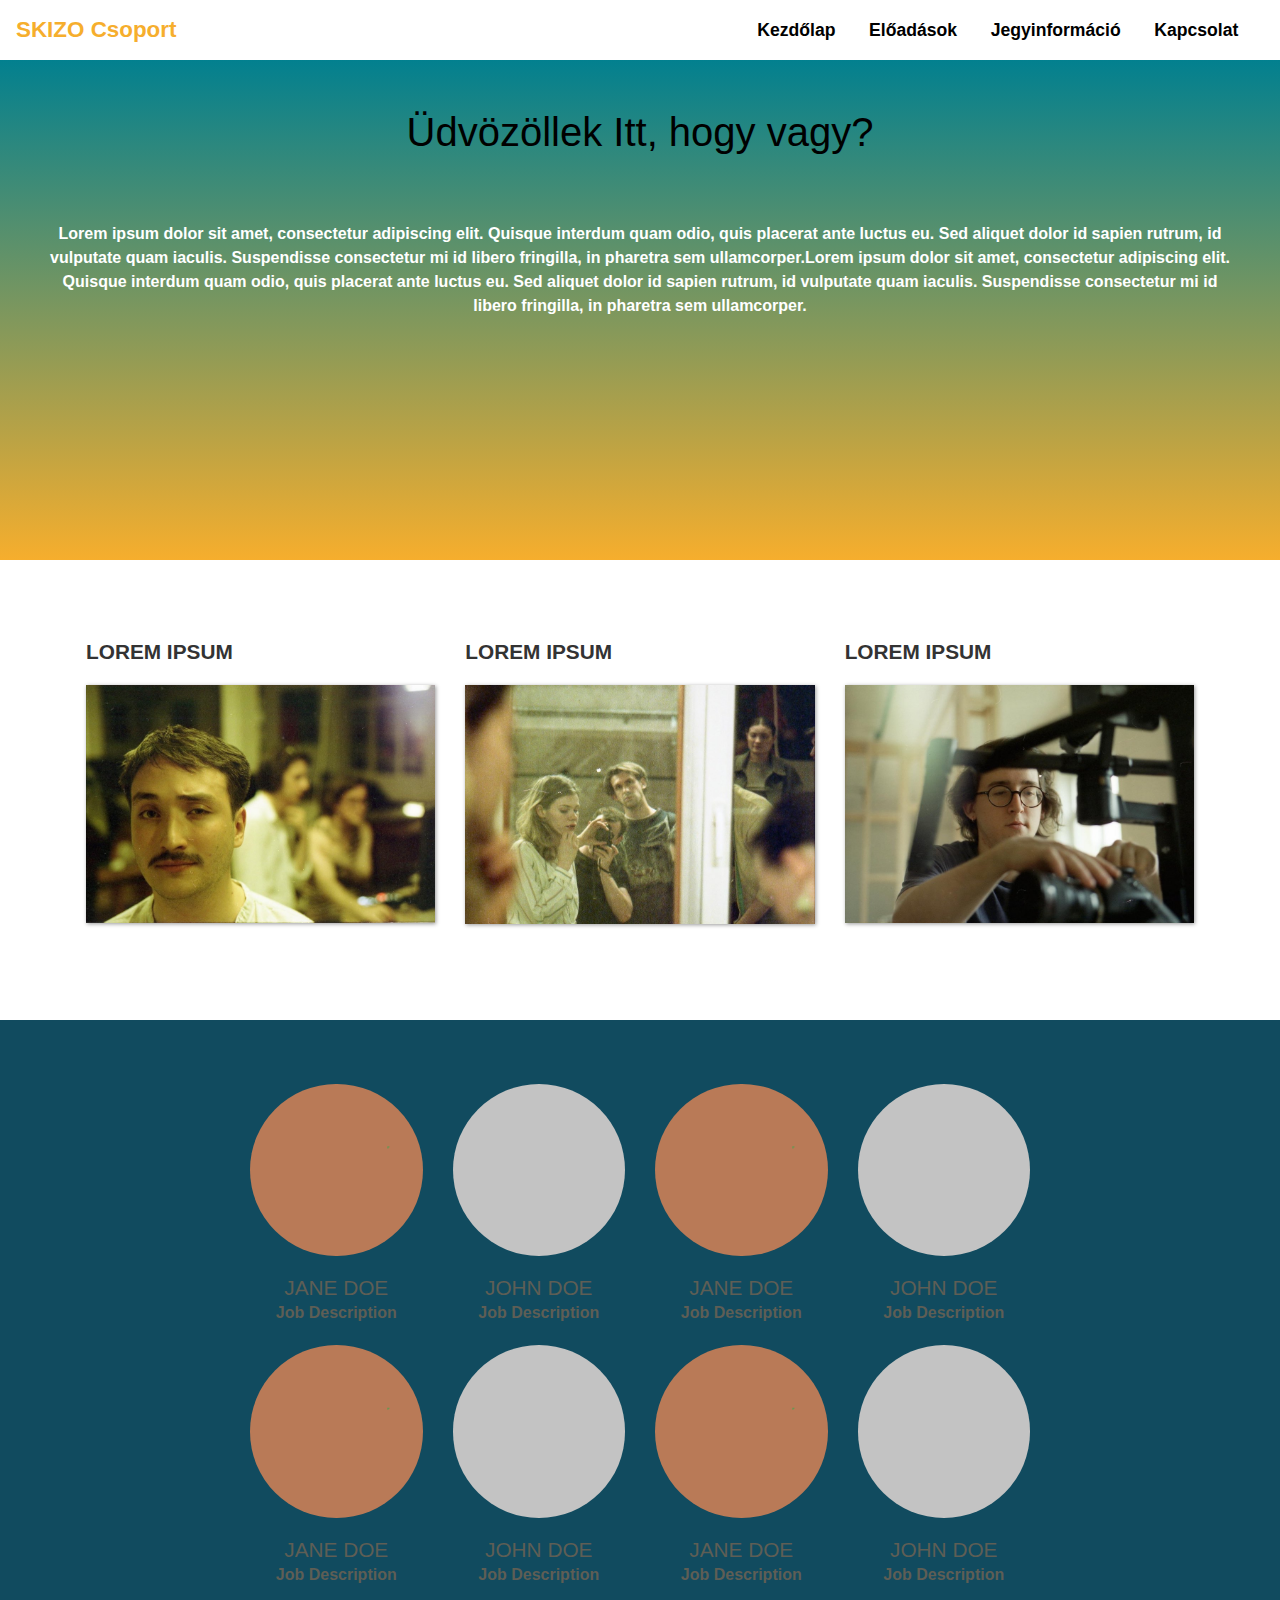
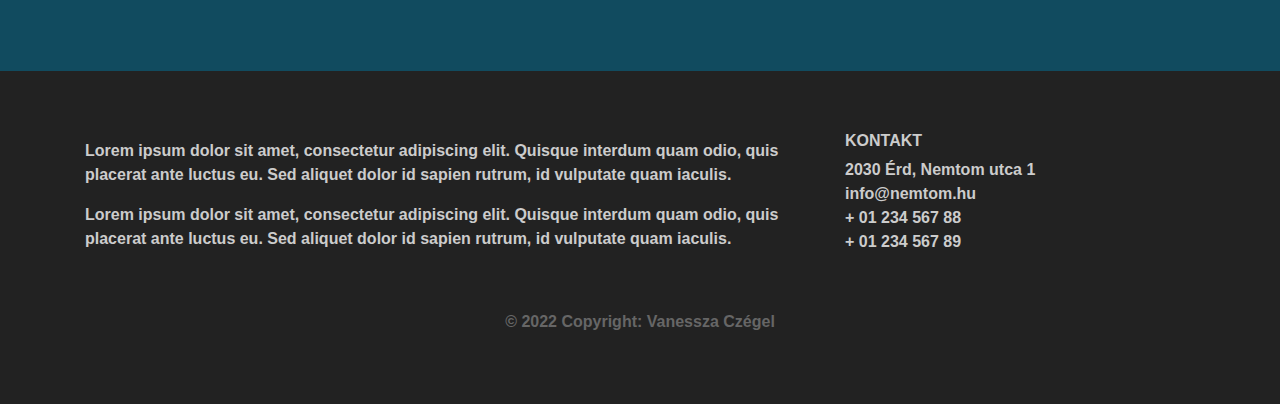
==== index.html @ 9aade59b "first" ====
<!DOCTYPE html>
<html lang="en">

<head>
    <meta charset="UTF-8">
    <meta http-equiv="X-UA-Compatible" content="IE=edge">
    <meta name="viewport" content="width=device-width, initial-scale=1.0">
    <link rel="stylesheet" href="https://cdn.jsdelivr.net/npm/bootstrap@4.5.3/dist/css/bootstrap.min.css"
        integrity="sha384-TX8t27EcRE3e/ihU7zmQxVncDAy5uIKz4rEkgIXeMed4M0jlfIDPvg6uqKI2xXr2" crossorigin="anonymous">
    <link rel="stylesheet" href="bootstrap/css/bootstrap.min.css">
    <link rel="stylesheet" href="style.css">
    <title>Budapest-Skizo-Csoport</title>
</head>

<body>
    <header>
        <!-- Navbar -->
        <nav class="navbar navbar-expand-md">
            <a class="navbar-brand" href="index.html">SKIZO Csoport</a>
            <button class="navbar-toggler" type="button" data-toggle="collapse" data-target="#main-navigation">
                <span class="line"></span>
                <span class="line"></span>
                <span class="line"></span>
            </button>
            <div class="collapse navbar-collapse " id="main-navigation">
                <ul class="navbar-nav">
                    <li class="nav-item">
                        <a class="nav-link" href="index.html">Kezdőlap</a>
                    </li>
                    <!-- <li class="nav-item">
                        <a class="nav-link" href="rolunk.html">Rólunk</a>
                    </li> -->
                    <li class="nav-item">
                        <a class="nav-link" href="eloadasok.html">Előadások</a>
                    </li>
                    <li class="nav-item">
                        <a class="nav-link" href="jegyinfo.html">Jegyinformáció</a>
                    </li>
                    <li class="nav-item">
                        <a class="nav-link" href="kapcsolat.html">Kapcsolat</a>
                    </li>
                </ul>
            </div>
            </div>
        </nav>
        <!-- Navbar -->

        <!-- Background image -->
        <div class="p-5 text-center bg-image"
            style=" background: rgb(2,128,143);
            background: linear-gradient(0deg, rgba(246,174,45,1) 0%, rgba(2,128,143,1) 100%); height: 500px;">
            <div class="mask">
                <div class="d-flex justify-content-center align-items-center h-100">
                    <div class="text-white">
                        <h1 class="mb-3" style="padding-bottom: 50px;">Üdvözöllek Itt, hogy vagy?</h1>
                        <p class="mb-3 p-color">Lorem ipsum dolor sit amet, consectetur adipiscing elit. Quisque interdum quam
                            odio, quis placerat ante luctus eu. Sed aliquet dolor id sapien rutrum, id vulputate quam
                            iaculis. Suspendisse consectetur mi id libero fringilla, in pharetra sem ullamcorper.Lorem ipsum dolor sit amet, consectetur adipiscing elit. Quisque interdum quam
                            odio, quis placerat ante luctus eu. Sed aliquet dolor id sapien rutrum, id vulputate quam
                            iaculis. Suspendisse consectetur mi id libero fringilla, in pharetra sem ullamcorper.</p>
                    </div>
                </div>
            </div>
        </div>
        <!-- Background image -->
    </header>

    
    <div class="container features">
        <div class="row">
            <div class="col-lg-4 col-md-4 col-sm-6">
                <h3 class="feature-title">Lorem ipsum</h3>
                <img src="images/pic1.png" class="img-fluid">
                <!-- <p>Lorem ipsum dolor sit amet, consectetur adipiscing elit. Quisque interdum quam odio, quis
                    placerat
                    ante luctus eu.</p> -->
            </div>
            <div class="col-lg-4 col-md-4 col-sm-6">
                <h3 class="feature-title">Lorem ipsum</h3>
                <img src="images/pic2.png" class="img-fluid">
                <!-- <p>Lorem ipsum dolor sit amet, consectetur adipiscing elit. Quisque interdum quam odio, quis
                    placerat
                    ante luctus eu.</p> -->
            </div>
            <div class="col-lg-4 col-md-4 col-sm-6">
                <h3 class="feature-title">Lorem ipsum</h3>
                <img src="images/pic3.png" class="img-fluid">
                <!-- <p>Lorem ipsum dolor sit amet, consectetur adipiscing elit. Quisque interdum quam odio, quis
                    placerat
                    ante luctus eu.</p> -->
            </div>
            
        </div>
    </div>

    <div class="background">
        <div class="container team">
            <div class="row">
                <div class="card col-lg-3 col-md-3 col-sm-4 text-center">
                    <img class="card-img-top rounded-circle" src="images/team-image-1.png" alt="Card image">
                    <div class="card-body">
                        <h4 class="card-title">Jane Doe</h4>
                        <p class="card-text">Job Description</p>
                    </div>
                </div>
                <div class="card col-lg-3 col-md-3 col-sm-4 text-center">
                    <img class="card-img-top rounded-circle" src="images/team-image-2.png" alt="Card image">
                    <div class="card-body">
                        <h4 class="card-title">John Doe</h4>
                        <p class="card-text">Job Description</p>
                    </div>
                </div>
                <div class="card col-lg-3 col-md-3 col-sm-4 text-center">
                    <img class="card-img-top rounded-circle" src="images/team-image-1.png" alt="Card image">
                    <div class="card-body">
                        <h4 class="card-title">Jane Doe</h4>
                        <p class="card-text">Job Description</p>
                    </div>
                </div>
                <div class="card col-lg-3 col-md-3 col-sm-4 text-center">
                    <img class="card-img-top rounded-circle" src="images/team-image-2.png" alt="Card image">
                    <div class="card-body">
                        <h4 class="card-title">John Doe</h4>
                        <p class="card-text">Job Description</p>
                    </div>
                </div>
                <div class="card col-lg-3 col-md-3 col-sm-4 text-center">
                    <img class="card-img-top rounded-circle" src="images/team-image-1.png" alt="Card image">
                    <div class="card-body">
                        <h4 class="card-title">Jane Doe</h4>
                        <p class="card-text">Job Description</p>
                    </div>
                </div>
                <div class="card col-lg-3 col-md-3 col-sm-4 text-center">
                    <img class="card-img-top rounded-circle" src="images/team-image-2.png" alt="Card image">
                    <div class="card-body">
                        <h4 class="card-title">John Doe</h4>
                        <p class="card-text">Job Description</p>
                    </div>
                </div>
                <div class="card col-lg-3 col-md-3 col-sm-4 text-center">
                    <img class="card-img-top rounded-circle" src="images/team-image-1.png" alt="Card image">
                    <div class="card-body">
                        <h4 class="card-title">Jane Doe</h4>
                        <p class="card-text">Job Description</p>
                    </div>
                </div>
                <div class="card col-lg-3 col-md-3 col-sm-4 text-center">
                    <img class="card-img-top rounded-circle" src="images/team-image-2.png" alt="Card image">
                    <div class="card-body">
                        <h4 class="card-title">John Doe</h4>
                        <p class="card-text">Job Description</p>
                    </div>
                </div>
            </div>
        </div>
    </div>

    <footer class="page-footer">
        <div class="container">
            <div class="row">
                <div class="col-lg-8 col-md-8 col-sm-12">
                    <h6 class="text-uppercase font-weight-bold"></h6>
                    <p>Lorem ipsum dolor sit amet, consectetur adipiscing elit. Quisque interdum quam odio, quis
                        placerat ante luctus eu. Sed aliquet dolor id sapien rutrum, id vulputate quam iaculis.
                    </p>
                    <p>Lorem ipsum dolor sit amet, consectetur adipiscing elit. Quisque interdum quam odio, quis
                        placerat ante luctus eu. Sed aliquet dolor id sapien rutrum, id vulputate quam iaculis.
                    </p>
                </div>
                <div class="col-lg-4 col-md-4 col-sm-12">
                    <h6 class="text-uppercase font-weight-bold">Kontakt</h6>
                    <p>2030 Érd, Nemtom utca 1
                        <br />info@nemtom.hu
                        <br />+ 01 234 567 88
                        <br />+ 01 234 567 89
                    </p>
                </div>
            </div>
            <div class="footer-copyright text-center">© 2022 Copyright: Vanessza Czégel</div>
    </footer>



    <div id="demo-modal" class="modal fade">
        <div class="modal-dialog modal-lg modal-dialog-centered">
            <div class="modal-content">
                <div class="modal-header">
                    <img class="rounded-circle mx-auto" src="images/email-icon.png" alt="modal image">
                    <button type="button" class="close" data-dismiss="modal" aria-label="close">
                        <span>x</span>
                    </button>
                </div>
                <div class="modal-body text-center">
                    <h4>Subscribe to our newsletter</h4>
                    <p>Lorem ipsum dolor sit amet, consectetur adipiscing elit. Quisque interdum quam odio, quis
                        placerat ante luctus eu.</p>
                    <div class="input-group">
                        <input type="email" class="form-control" placeholder="Enter your email address" name="email">
                        <div class="input-group-append">
                            <input type="submit" class="btn" value="Subscribe">
                        </div>
                    </div>
                </div>
            </div>
        </div>
    </div>

    <script src="jquery-3.5.1.min.js"></script>
    <script src="bootstrap/js/bootstrap.min.js"></script>
    <script src="main.js"></script>
</body>

</html>
---- style.css ----
/*--- page ---*/

body {
	padding: 0;
	margin: 0;
	background: #fff;
    font-weight: 700;
}

/*--- navigation bar ---*/

.navbar {

}
.p-color{
	
}

.navbar-toggler{
    width: 47px;
    height: 34px;
    background-color: #fff;
    border: none;
}
.navbar-toggler .line{
    border: 1px solid #028090;
    width: 100%;
    float: left;
    height: 2px;
    background-color: #fff;
    margin-top: 3px;
    margin-bottom: 5px;
}
.navbar-toggler::after{
    border: none;
}
.navbar-toggler:hover{
    border: none;
}

.nav-link {
    color: #000;
    font-size: 110%;
    font-weight: 700;
    cursor: pointer;
}

.navbar-brand {
    color: #F6AE2D;
    font-size: 140%;
    font-weight: 700;
    cursor: pointer;
}
.navbar-brand:hover {
    color: #028090;
    font-size: 140%;
    font-weight: 700;
    cursor: pointer;
}


.nav-link {
	margin-right: 1em !important;
}

.nav-link:hover {
    color: #F6AE2D;
}

.navbar-collapse {
	justify-content: flex-end;
}


.overlay {
    position: absolute;
    min-height: 100%;
    min-width: 100%;
    left: 0;
    top: 0;
    background: rgba(0, 0, 0, 0.4);
}

.description {
	left: 50%;
	position: absolute;
	top: 45%;
	transform: translate(-50%, -55%);
	text-align: center;
}
.text-white h1 {
	color: black;
}
.description p {
	color: #fff;
	font-size: 1.3rem;
	line-height: 1.5;
}

.description button {
    
    background:#000;
    border-radius: 0;
    color:#fff;
}
.description button:hover {
	border:1px solid #028090;
    background:#114B5F;
    color:#000;
}

/*--- feature section ---*/

.features {
	margin: 4em auto;
	padding: 1em;
	position: relative;
}

.feature-title {
	color: #333;
	font-size: 1.3rem;
	font-weight: 700;
	margin-bottom: 20px;
	text-transform: uppercase;
}

.features img {
	-webkit-box-shadow: 1px 1px 4px rgba(0, 0, 0, 0.4);
	-moz-box-shadow: 1px 1px 4px rgba(0, 0, 0, 0.4);
	box-shadow: 1px 1px 4px rgba(0, 0, 0, 0.4);
	margin-bottom: 16px;
}

.features .form-control,
.features input {
	border-radius: 0;
}

.features .btn {
	background-color: #028090;
	border: 1px solid #028090;
	color: #fff;
	margin-top: 20px;
}

.features .btn:hover {
	background-color: #333;
	border: 1px solid #333;
}

/*--- team section ---*/

.background {
	background: #114B5F;
	padding: 4em 0;
}

.team {
	color: #5e5e55;
	padding: 0 180px;
}

.team .card-columns {
	-webkit-column-count: 4;
	-moz-column-count: 4;
	column-count: 4;
}

.team .card {
	background:none;
	border: none;
}

.team .card-title {
	font-size: 1.3rem;
	margin-bottom: 0;
	text-transform: uppercase;
}

/*--- footer ---*/

.page-footer {
	background-color: #222;
	color: #ccc;
	padding: 60px 0 30px;
}

.footer-copyright {
	color: #666;
	padding: 40px 0;
}

/*--- modal ---*/

#demo-modal .modal-content {
	border-radius: 0;
	padding: 2rem;
}

#demo-modal .modal-header {
	border-bottom: none;
}

#demo-modal h4 {
    color: #000;
    font-size: 30px;
    margin: 0 0 25px;
    font-weight: bold;
    text-transform: capitalize;
}

#demo-modal .close {
	background: #c0c3c8;
    border-radius: 50%;
	color: #fff;
    font-size: 19px;
	font-weight: normal;
    height: 30px;
    opacity: 0.5;
    padding: 0;
    position: absolute;
    right: 26px;
    text-align: center;
    top: 26px;
    width: 30px;
}

#demo-modal .close span {
	position: relative;
	top: -3px;
}

#demo-modal .modal-body p {
	color: #999;
}

#demo-modal .form-control,
#demo-modal .btn {
	min-height: 46px;
}

#demo-modal .btn {
	background-color: #1da098;
	border: none;
	color: #fff;
	min-width: 150px;
	transition: all 0.4s;
}

#demo-modal .btn:hover,
#demo-modal .btn:focus {
	background-color: #12968d;
}

/*--- media queries ---*/

@media (max-width: 991.98px) {

	.team {
		padding: 0 15px;
	}
	
}

@media (max-width: 575.98px) {

	.description {
		left: 0;
		padding: 0 15px;
		position: absolute;
		top: 10%;
		transform: none;
		text-align: center;
	}
	
	.description h1 {
		font-size: 2em;
	}
	
	.description p {
		font-size: 1.2rem;
	}
	
	.features {
		margin: 0;
	}
	
	.team {
		max-width: 60%;
	}
	
	#demo-modal .btn {
		min-width: auto;
	}

}
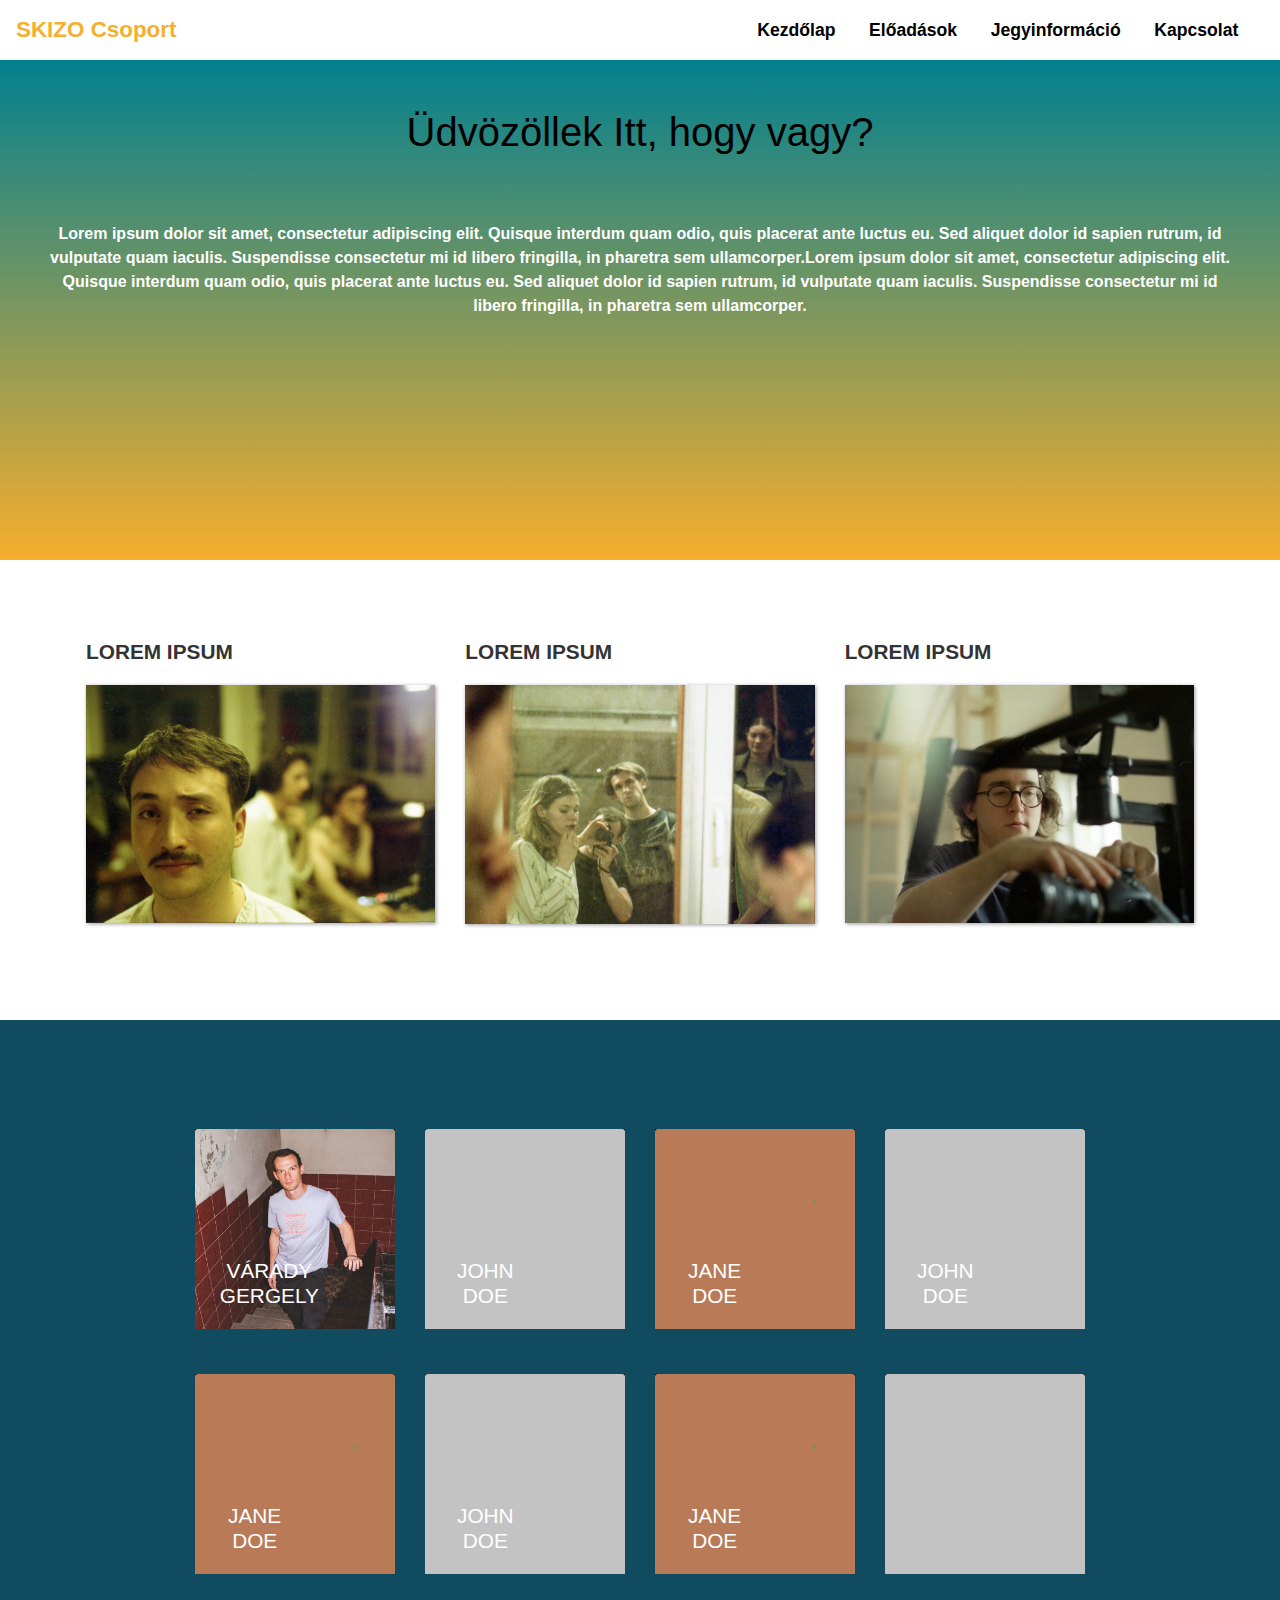
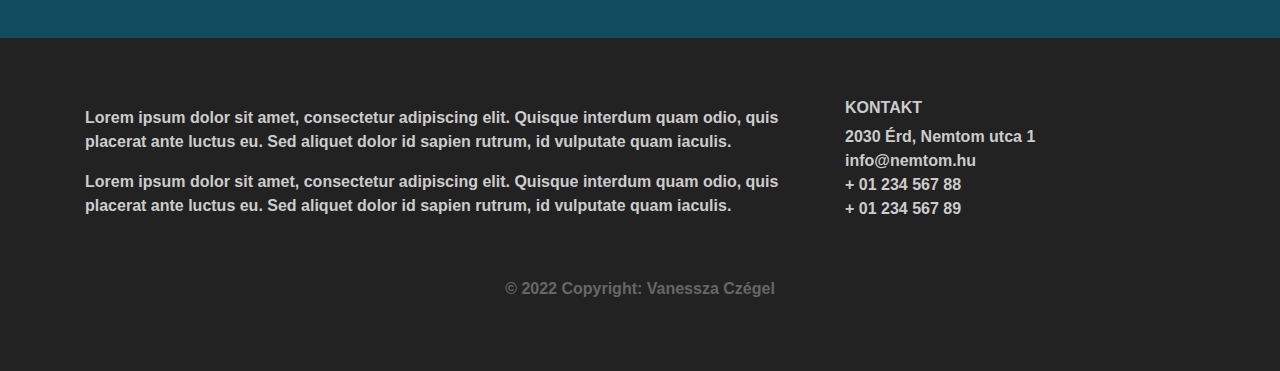
==== commit fe5d67f2: "job boxes, new pic" ====
--- a/index.html
+++ b/index.html
@@ -46,16 +46,17 @@
         <!-- Navbar -->
 
         <!-- Background image -->
-        <div class="p-5 text-center bg-image"
-            style=" background: rgb(2,128,143);
+        <div class="p-5 text-center bg-image" style=" background: rgb(2,128,143);
             background: linear-gradient(0deg, rgba(246,174,45,1) 0%, rgba(2,128,143,1) 100%); height: 500px;">
             <div class="mask">
                 <div class="d-flex justify-content-center align-items-center h-100">
                     <div class="text-white">
                         <h1 class="mb-3" style="padding-bottom: 50px;">Üdvözöllek Itt, hogy vagy?</h1>
-                        <p class="mb-3 p-color">Lorem ipsum dolor sit amet, consectetur adipiscing elit. Quisque interdum quam
+                        <p class="mb-3 p-color">Lorem ipsum dolor sit amet, consectetur adipiscing elit. Quisque
+                            interdum quam
                             odio, quis placerat ante luctus eu. Sed aliquet dolor id sapien rutrum, id vulputate quam
-                            iaculis. Suspendisse consectetur mi id libero fringilla, in pharetra sem ullamcorper.Lorem ipsum dolor sit amet, consectetur adipiscing elit. Quisque interdum quam
+                            iaculis. Suspendisse consectetur mi id libero fringilla, in pharetra sem ullamcorper.Lorem
+                            ipsum dolor sit amet, consectetur adipiscing elit. Quisque interdum quam
                             odio, quis placerat ante luctus eu. Sed aliquet dolor id sapien rutrum, id vulputate quam
                             iaculis. Suspendisse consectetur mi id libero fringilla, in pharetra sem ullamcorper.</p>
                     </div>
@@ -65,7 +66,7 @@
         <!-- Background image -->
     </header>
 
-    
+
     <div class="container features">
         <div class="row">
             <div class="col-lg-4 col-md-4 col-sm-6">
@@ -89,67 +90,135 @@
                     placerat
                     ante luctus eu.</p> -->
             </div>
-            
+
         </div>
     </div>
+    <!-- 
+
+          
+          <div class="content">
+            <div>
+              <h2>Image Title</h2>
+              <p>Lorem ipsum dolor sit amet consectetur adipisicing elit. Commodi accusamus molestias quidem iusto.
+              </p>
+
+        </div> -->
+
+
 
     <div class="background">
-        <div class="container team">
-            <div class="row">
-                <div class="card col-lg-3 col-md-3 col-sm-4 text-center">
-                    <img class="card-img-top rounded-circle" src="images/team-image-1.png" alt="Card image">
-                    <div class="card-body">
-                        <h4 class="card-title">Jane Doe</h4>
-                        <p class="card-text">Job Description</p>
-                    </div>
-                </div>
-                <div class="card col-lg-3 col-md-3 col-sm-4 text-center">
-                    <img class="card-img-top rounded-circle" src="images/team-image-2.png" alt="Card image">
-                    <div class="card-body">
-                        <h4 class="card-title">John Doe</h4>
-                        <p class="card-text">Job Description</p>
-                    </div>
-                </div>
-                <div class="card col-lg-3 col-md-3 col-sm-4 text-center">
-                    <img class="card-img-top rounded-circle" src="images/team-image-1.png" alt="Card image">
-                    <div class="card-body">
-                        <h4 class="card-title">Jane Doe</h4>
-                        <p class="card-text">Job Description</p>
-                    </div>
-                </div>
-                <div class="card col-lg-3 col-md-3 col-sm-4 text-center">
-                    <img class="card-img-top rounded-circle" src="images/team-image-2.png" alt="Card image">
-                    <div class="card-body">
-                        <h4 class="card-title">John Doe</h4>
-                        <p class="card-text">Job Description</p>
-                    </div>
-                </div>
-                <div class="card col-lg-3 col-md-3 col-sm-4 text-center">
-                    <img class="card-img-top rounded-circle" src="images/team-image-1.png" alt="Card image">
-                    <div class="card-body">
-                        <h4 class="card-title">Jane Doe</h4>
-                        <p class="card-text">Job Description</p>
-                    </div>
-                </div>
-                <div class="card col-lg-3 col-md-3 col-sm-4 text-center">
-                    <img class="card-img-top rounded-circle" src="images/team-image-2.png" alt="Card image">
-                    <div class="card-body">
-                        <h4 class="card-title">John Doe</h4>
-                        <p class="card-text">Job Description</p>
-                    </div>
-                </div>
-                <div class="card col-lg-3 col-md-3 col-sm-4 text-center">
-                    <img class="card-img-top rounded-circle" src="images/team-image-1.png" alt="Card image">
-                    <div class="card-body">
-                        <h4 class="card-title">Jane Doe</h4>
-                        <p class="card-text">Job Description</p>
-                    </div>
-                </div>
-                <div class="card col-lg-3 col-md-3 col-sm-4 text-center">
-                    <img class="card-img-top rounded-circle" src="images/team-image-2.png" alt="Card image">
-                    <div class="card-body">
-                        <h4 class="card-title">John Doe</h4>
-                        <p class="card-text">Job Description</p>
+        <div class="team">
+            <div class="container">
+                <div class="row">
+                    <div class="card col-lg-3 col-md-3 col-sm-4 text-center">
+                        <div class="box">
+                            <div class="imgBx">
+                                <img class="card-img-top " src="images/workers/gergő.jpg" alt="Card image">
+                            </div>
+                            <div class="card-body">
+                                <div class="content">
+                                    <h4 class="card-title">Várady Gergely</h4>
+                                    <p class="card-text">Színész</p>
+                                </div>
+                            </div>
+                        </div>
+                    </div>
+
+                    <div class="card col-lg-3 col-md-3 col-sm-4 text-center">
+                        <div class="box">
+                            <div class="imgBx">
+                                <img class="card-img-top " src="images/team-image-2.png" alt="Card image">
+                            </div>
+                            <div class="card-body">
+                                <div class="content">
+                                    <h4 class="card-title">John Doe</h4>
+                                    <p class="card-text">Job Description</p>
+                                </div>
+                            </div>
+                        </div>
+                    </div>
+
+                    <div class="card col-lg-3 col-md-3 col-sm-4 text-center">
+                        <div class="box">
+                            <div class="imgBx">
+                                <img class="card-img-top " src="images/team-image-1.png" alt="Card image">
+                            </div>
+                            <div class="card-body">
+                                <div class="content">
+                                    <h4 class="card-title">Jane Doe</h4>
+                                    <p class="card-text">Job Description</p>
+                                </div>
+                            </div>
+                        </div>
+                    </div>
+
+                    <div class="card col-lg-3 col-md-3 col-sm-4 text-center">
+                        <div class="box">
+                            <div class="imgBx">
+                                <img class="card-img-top " src="images/team-image-2.png" alt="Card image">
+                            </div>
+                            <div class="card-body">
+                                <div class="content">
+                                    <h4 class="card-title">John Doe</h4>
+                                    <p class="card-text">Job Description</p>
+                                </div>
+                            </div>
+                        </div>
+                    </div>
+
+                    <div class="card col-lg-3 col-md-3 col-sm-4 text-center">
+                        <div class="box">
+                            <div class="imgBx">
+                                <img class="card-img-top " src="images/team-image-1.png" alt="Card image">
+                            </div>
+                            <div class="card-body">
+                                <div class="content">
+                                    <h4 class="card-title">Jane Doe</h4>
+                                    <p class="card-text">Job Description</p>
+                                </div>
+                            </div>
+                        </div>
+                    </div>
+
+                    <div class="card col-lg-3 col-md-3 col-sm-4 text-center">
+                        <div class="box">
+                            <div class="imgBx">
+                                <img class="card-img-top " src="images/team-image-2.png" alt="Card image">
+                            </div>
+                            <div class="card-body">
+                                <div class="content">
+                                    <h4 class="card-title">John Doe</h4>
+                                    <p class="card-text">Job Description</p>
+                                </div>
+                            </div>
+                        </div>
+                    </div>
+
+                    <div class="card col-lg-3 col-md-3 col-sm-4 text-center">
+                        <div class="box">
+                            <div class="imgBx">
+                                <img class="card-img-top " src="images/team-image-1.png" alt="Card image">
+                            </div>
+                            <div class="card-body">
+                                <div class="content">
+                                    <h4 class="card-title">Jane Doe</h4>
+                                    <p class="card-text">Job Description</p>
+                                </div>
+                            </div>
+                        </div>
+                    </div>
+
+                    <div class="card col-lg-3 col-md-3 col-sm-4 text-center">
+                        <div class="box">
+                            <div class="imgBx">
+                                <img class="card-img-top " src="images/team-image-2.png" alt="Card image">
+                            </div>
+                            <div class="card-body">
+                                <div class="content"></div>
+                                <h4 class="card-title">John Doe</h4>
+                                <p class="card-text">Job Description</p>
+                            </div>
+                        </div>
                     </div>
                 </div>
             </div>
--- a/style.css
+++ b/style.css
@@ -148,6 +148,93 @@
 	background-color: #333;
 	border: 1px solid #333;
 }
+
+/*--- job cars ---*/
+
+.box {
+	color: #fff;
+	position: relative;
+	width: 200px;
+	height: 200px;
+	background: #000;
+	transition: 0.5s;
+	transform-style: preserve-3d;
+	overflow: hidden;
+	margin-right: 15px;
+	margin-top: 45px;
+  }
+  
+  .container .box:hover {
+	transform: rotateY(0deg) scale(1.25);
+	z-index: 1;
+	box-shadow: 0 25px 40px rgba(0,0,0,0.5);
+  }
+  .container .box .imgBx {
+	position: absolute;
+	top: 0;
+	left: 0;
+	width: 100%;
+	height: 100%;
+  }
+  .container .box .imgBx:before {
+	content: '';
+	position: absolute;
+	top: 0;
+	left: 0;
+	width: 100%;
+	height: 100%;
+	background: linear-gradient(180deg,#028090,#000);
+	z-index: 1;
+	opacity: 0;
+	transition: 0.5s;
+	mix-blend-mode: multiply;
+  }
+  .container .box:hover .imgBx:before {
+	opacity: 1;
+  }
+  .container .box .imgBx img {
+	position: absolute;
+	top: 0;
+	left: 0;
+	width: 100%;
+	height: 100%;
+	object-fit: cover;
+  }
+  .container .box .content {
+	position: absolute;
+	top: 0;
+	left: 0;
+	width: 100%;
+	height: 100%;
+	z-index: 1;
+	display: flex;
+	padding: 20px;
+	align-items: flex-end;
+	box-sizing: border-box;
+  }
+  .container .box .content h2 {
+	color: #fff;
+	transition: 0.5s;
+	text-transform: uppercase;
+	margin-bottom: 5px;
+	font-size: 20px;
+	transform: translateY(200px);
+	transition-delay: 0.3s;
+  }
+  .container .box:hover .content h2 {
+	transform: translateY(0px);
+  }
+  .container .box .content p {
+	color: #fff;
+	transition: 0.5s;
+	font-size: 14px;
+	transform: translateY(200px);
+	transition-delay: 0.4s;
+  }
+  .container .box:hover .content p {
+	transform: translateY(0px);
+  }
+
 
 /*--- team section ---*/
 
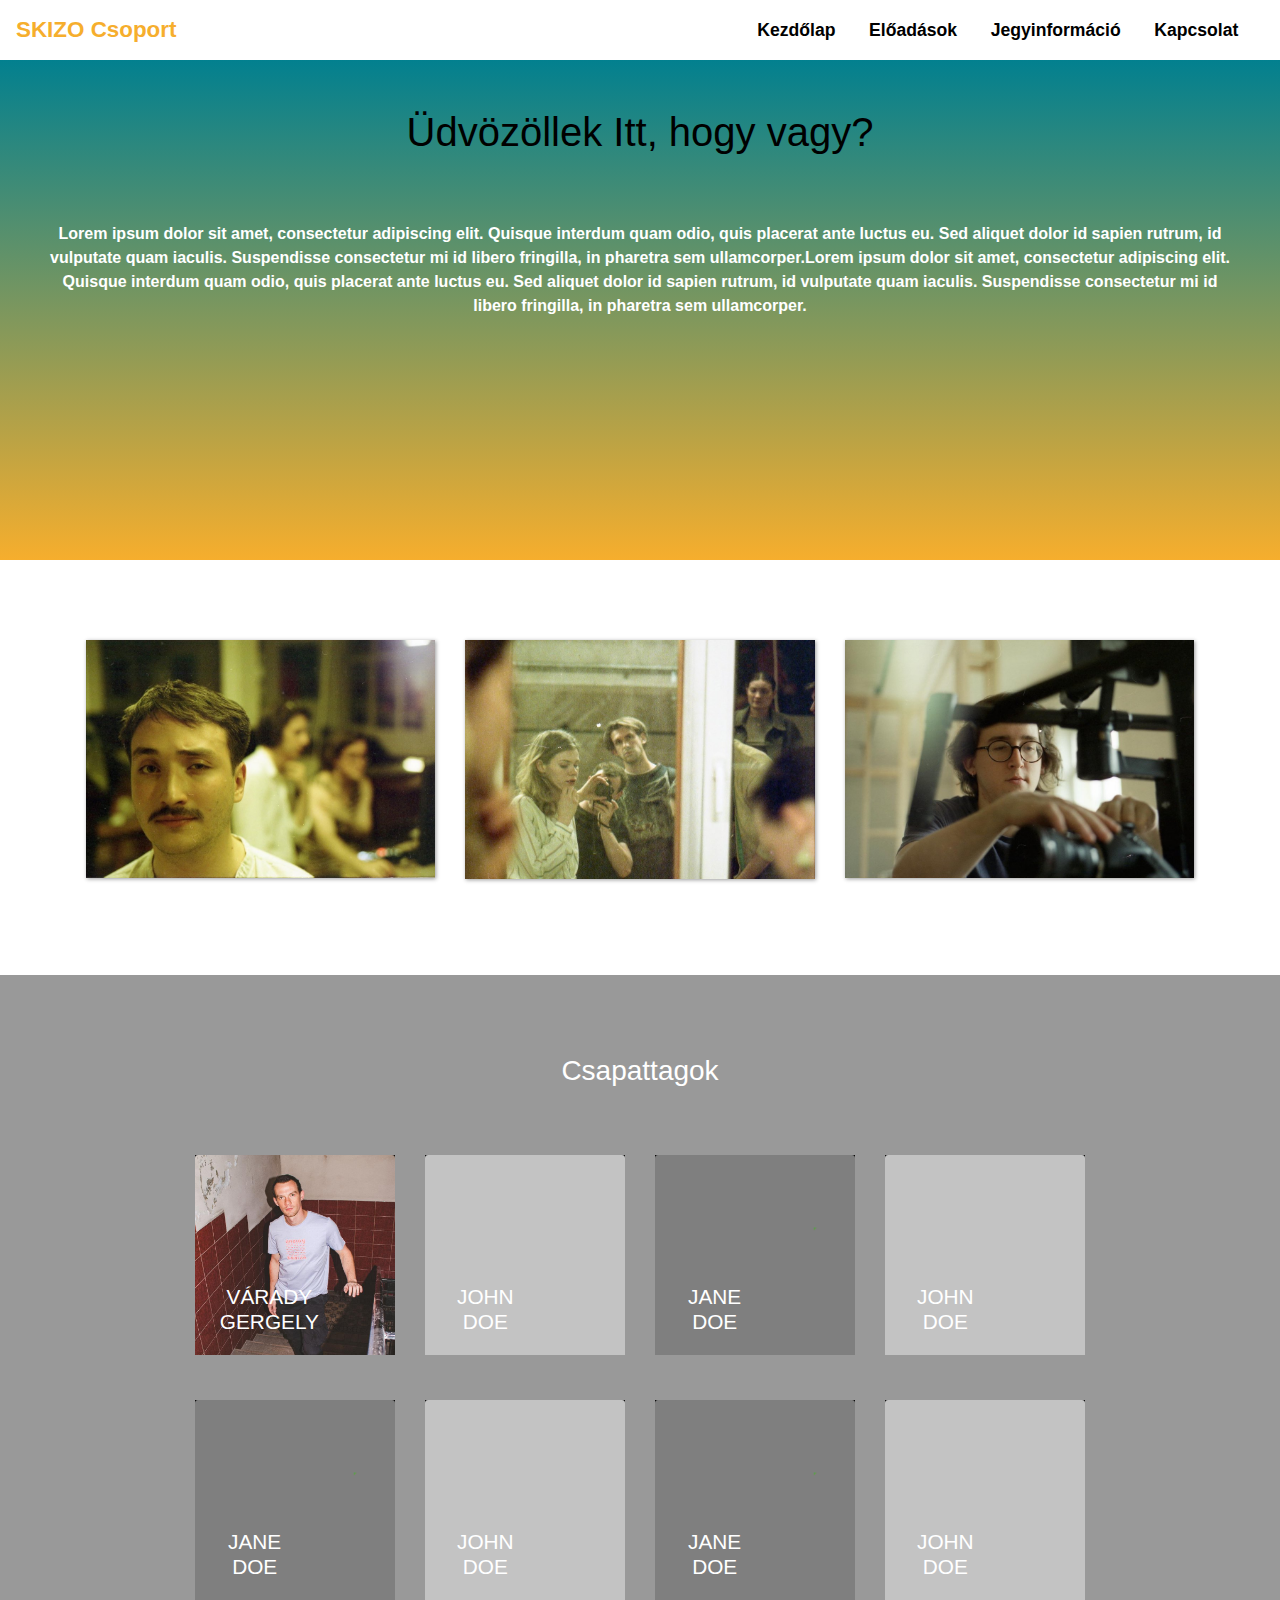
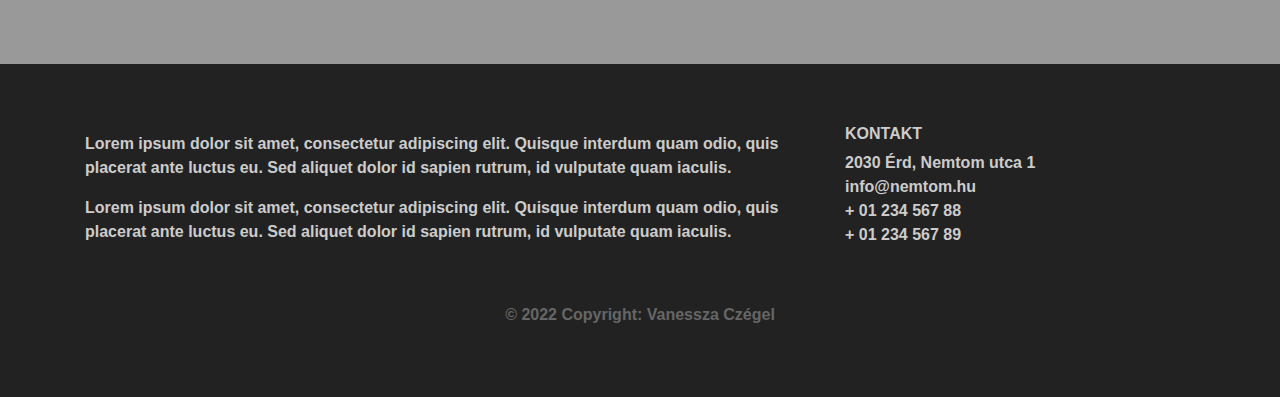
==== commit 98fc02b1: "responsive style" ====
--- a/index.html
+++ b/index.html
@@ -9,7 +9,7 @@
         integrity="sha384-TX8t27EcRE3e/ihU7zmQxVncDAy5uIKz4rEkgIXeMed4M0jlfIDPvg6uqKI2xXr2" crossorigin="anonymous">
     <link rel="stylesheet" href="bootstrap/css/bootstrap.min.css">
     <link rel="stylesheet" href="style.css">
-    <title>Budapest-Skizo-Csoport</title>
+    <title>Budapesti-Skizo-Csoport</title>
 </head>
 
 <body>
@@ -70,21 +70,21 @@
     <div class="container features">
         <div class="row">
             <div class="col-lg-4 col-md-4 col-sm-6">
-                <h3 class="feature-title">Lorem ipsum</h3>
+                <!-- <h3 class="feature-title">Lorem ipsum</h3> -->
                 <img src="images/pic1.png" class="img-fluid">
                 <!-- <p>Lorem ipsum dolor sit amet, consectetur adipiscing elit. Quisque interdum quam odio, quis
                     placerat
                     ante luctus eu.</p> -->
             </div>
             <div class="col-lg-4 col-md-4 col-sm-6">
-                <h3 class="feature-title">Lorem ipsum</h3>
+                <!-- <h3 class="feature-title">Lorem ipsum</h3> -->
                 <img src="images/pic2.png" class="img-fluid">
                 <!-- <p>Lorem ipsum dolor sit amet, consectetur adipiscing elit. Quisque interdum quam odio, quis
                     placerat
                     ante luctus eu.</p> -->
             </div>
             <div class="col-lg-4 col-md-4 col-sm-6">
-                <h3 class="feature-title">Lorem ipsum</h3>
+                <!-- <h3 class="feature-title">Lorem ipsum</h3> -->
                 <img src="images/pic3.png" class="img-fluid">
                 <!-- <p>Lorem ipsum dolor sit amet, consectetur adipiscing elit. Quisque interdum quam odio, quis
                     placerat
@@ -108,9 +108,11 @@
 
     <div class="background">
         <div class="team">
+            <h3 class="worker-title">Csapattagok</h3>
             <div class="container">
+                
                 <div class="row">
-                    <div class="card col-lg-3 col-md-3 col-sm-4 text-center">
+                    <div class="card col-lg-3 col-md-4 col-sm-12 text-center">
                         <div class="box">
                             <div class="imgBx">
                                 <img class="card-img-top " src="images/workers/gergő.jpg" alt="Card image">
@@ -124,21 +126,21 @@
                         </div>
                     </div>
 
-                    <div class="card col-lg-3 col-md-3 col-sm-4 text-center">
-                        <div class="box">
-                            <div class="imgBx">
-                                <img class="card-img-top " src="images/team-image-2.png" alt="Card image">
-                            </div>
-                            <div class="card-body">
-                                <div class="content">
-                                    <h4 class="card-title">John Doe</h4>
-                                    <p class="card-text">Job Description</p>
-                                </div>
-                            </div>
-                        </div>
-                    </div>
-
-                    <div class="card col-lg-3 col-md-3 col-sm-4 text-center">
+                    <div class="card col-lg-3 col-md-4 col-sm-12 text-center">
+                        <div class="box">
+                            <div class="imgBx">
+                                <img class="card-img-top " src="images/team-image-2.png" alt="Card image">
+                            </div>
+                            <div class="card-body">
+                                <div class="content">
+                                    <h4 class="card-title">John Doe</h4>
+                                    <p class="card-text">Job Description</p>
+                                </div>
+                            </div>
+                        </div>
+                    </div>
+
+                    <div class="card col-lg-3 col-md-4 col-sm-12 text-center">
                         <div class="box">
                             <div class="imgBx">
                                 <img class="card-img-top " src="images/team-image-1.png" alt="Card image">
@@ -152,21 +154,21 @@
                         </div>
                     </div>
 
-                    <div class="card col-lg-3 col-md-3 col-sm-4 text-center">
-                        <div class="box">
-                            <div class="imgBx">
-                                <img class="card-img-top " src="images/team-image-2.png" alt="Card image">
-                            </div>
-                            <div class="card-body">
-                                <div class="content">
-                                    <h4 class="card-title">John Doe</h4>
-                                    <p class="card-text">Job Description</p>
-                                </div>
-                            </div>
-                        </div>
-                    </div>
-
-                    <div class="card col-lg-3 col-md-3 col-sm-4 text-center">
+                    <div class="card col-lg-3 col-md-4 col-sm-12 text-center">
+                        <div class="box">
+                            <div class="imgBx">
+                                <img class="card-img-top " src="images/team-image-2.png" alt="Card image">
+                            </div>
+                            <div class="card-body">
+                                <div class="content">
+                                    <h4 class="card-title">John Doe</h4>
+                                    <p class="card-text">Job Description</p>
+                                </div>
+                            </div>
+                        </div>
+                    </div>
+
+                    <div class="card col-lg-3 col-md-4 col-sm-12 text-center">
                         <div class="box">
                             <div class="imgBx">
                                 <img class="card-img-top " src="images/team-image-1.png" alt="Card image">
@@ -180,21 +182,21 @@
                         </div>
                     </div>
 
-                    <div class="card col-lg-3 col-md-3 col-sm-4 text-center">
-                        <div class="box">
-                            <div class="imgBx">
-                                <img class="card-img-top " src="images/team-image-2.png" alt="Card image">
-                            </div>
-                            <div class="card-body">
-                                <div class="content">
-                                    <h4 class="card-title">John Doe</h4>
-                                    <p class="card-text">Job Description</p>
-                                </div>
-                            </div>
-                        </div>
-                    </div>
-
-                    <div class="card col-lg-3 col-md-3 col-sm-4 text-center">
+                    <div class="card col-lg-3 col-md-4 col-sm-12 text-center">
+                        <div class="box">
+                            <div class="imgBx">
+                                <img class="card-img-top " src="images/team-image-2.png" alt="Card image">
+                            </div>
+                            <div class="card-body">
+                                <div class="content">
+                                    <h4 class="card-title">John Doe</h4>
+                                    <p class="card-text">Job Description</p>
+                                </div>
+                            </div>
+                        </div>
+                    </div>
+
+                    <div class="card col-lg-3 col-md-4 col-sm-12 text-center">
                         <div class="box">
                             <div class="imgBx">
                                 <img class="card-img-top " src="images/team-image-1.png" alt="Card image">
@@ -208,15 +210,16 @@
                         </div>
                     </div>
 
-                    <div class="card col-lg-3 col-md-3 col-sm-4 text-center">
-                        <div class="box">
-                            <div class="imgBx">
-                                <img class="card-img-top " src="images/team-image-2.png" alt="Card image">
-                            </div>
-                            <div class="card-body">
-                                <div class="content"></div>
-                                <h4 class="card-title">John Doe</h4>
-                                <p class="card-text">Job Description</p>
+                    <div class="card col-lg-3 col-md-4 col-sm-12 text-center">
+                        <div class="box">
+                            <div class="imgBx">
+                                <img class="card-img-top " src="images/team-image-2.png" alt="Card image">
+                            </div>
+                            <div class="card-body">
+                                <div class="content">
+                                    <h4 class="card-title">John Doe</h4>
+                                    <p class="card-text">Job Description</p>
+                                </div>
                             </div>
                         </div>
                     </div>
--- a/style.css
+++ b/style.css
@@ -4,58 +4,59 @@
 	padding: 0;
 	margin: 0;
 	background: #fff;
-    font-weight: 700;
+	font-weight: 700;
 }
 
 /*--- navigation bar ---*/
 
-.navbar {
-
-}
-.p-color{
-	
-}
-
-.navbar-toggler{
-    width: 47px;
-    height: 34px;
-    background-color: #fff;
-    border: none;
-}
-.navbar-toggler .line{
-    border: 1px solid #028090;
-    width: 100%;
-    float: left;
-    height: 2px;
-    background-color: #fff;
-    margin-top: 3px;
-    margin-bottom: 5px;
-}
-.navbar-toggler::after{
-    border: none;
-}
-.navbar-toggler:hover{
-    border: none;
+.navbar {}
+
+.p-color {}
+
+.navbar-toggler {
+	width: 47px;
+	height: 34px;
+	background-color: #fff;
+	border: none;
+}
+
+.navbar-toggler .line {
+	border: 1px solid #028090;
+	width: 100%;
+	float: left;
+	height: 2px;
+	background-color: #fff;
+	margin-top: 3px;
+	margin-bottom: 5px;
+}
+
+.navbar-toggler::after {
+	border: none;
+}
+
+.navbar-toggler:hover {
+	border: none;
 }
 
 .nav-link {
-    color: #000;
-    font-size: 110%;
-    font-weight: 700;
-    cursor: pointer;
+	color: #000;
+	font-size: 110%;
+	font-weight: 700;
+	cursor: pointer;
 }
 
 .navbar-brand {
-    color: #F6AE2D;
-    font-size: 140%;
-    font-weight: 700;
-    cursor: pointer;
-}
+	color: #F6AE2D;
+	font-size: 140%;
+	font-weight: 700;
+	cursor: pointer;
+}
+
 .navbar-brand:hover {
-    color: #028090;
-    font-size: 140%;
-    font-weight: 700;
-    cursor: pointer;
+	color: #028090;
+	font-size: 140%;
+	font-weight: 700;
+	cursor: pointer;
 }
 
 
@@ -64,7 +65,7 @@
 }
 
 .nav-link:hover {
-    color: #F6AE2D;
+	color: #F6AE2D;
 }
 
 .navbar-collapse {
@@ -73,12 +74,12 @@
 
 
 .overlay {
-    position: absolute;
-    min-height: 100%;
-    min-width: 100%;
-    left: 0;
-    top: 0;
-    background: rgba(0, 0, 0, 0.4);
+	position: absolute;
+	min-height: 100%;
+	min-width: 100%;
+	left: 0;
+	top: 0;
+	background: rgba(0, 0, 0, 0.4);
 }
 
 .description {
@@ -88,9 +89,11 @@
 	transform: translate(-50%, -55%);
 	text-align: center;
 }
+
 .text-white h1 {
 	color: black;
 }
+
 .description p {
 	color: #fff;
 	font-size: 1.3rem;
@@ -98,15 +101,16 @@
 }
 
 .description button {
-    
-    background:#000;
-    border-radius: 0;
-    color:#fff;
-}
+
+	background: #000;
+	border-radius: 0;
+	color: #fff;
+}
+
 .description button:hover {
-	border:1px solid #028090;
-    background:#114B5F;
-    color:#000;
+	border: 1px solid #028090;
+	background: #114B5F;
+	color: #000;
 }
 
 /*--- feature section ---*/
@@ -150,6 +154,13 @@
 }
 
 /*--- job cars ---*/
+
+.worker-title{
+	text-align: center;
+	padding: 15px;
+	font-weight: 400;
+	color: #fff;
+}
 
 .box {
 	color: #fff;
@@ -160,47 +171,52 @@
 	transition: 0.5s;
 	transform-style: preserve-3d;
 	overflow: hidden;
-	margin-right: 15px;
+	margin-right: 30px;
 	margin-top: 45px;
-  }
-  
-  .container .box:hover {
+}
+
+.container .box:hover {
 	transform: rotateY(0deg) scale(1.25);
 	z-index: 1;
-	box-shadow: 0 25px 40px rgba(0,0,0,0.5);
-  }
-  .container .box .imgBx {
+	box-shadow: 0 25px 40px rgba(0, 0, 0, 0.5);
+}
+
+.container .box .imgBx {
 	position: absolute;
 	top: 0;
 	left: 0;
 	width: 100%;
 	height: 100%;
-  }
-  .container .box .imgBx:before {
+}
+
+.container .box .imgBx:before {
 	content: '';
 	position: absolute;
 	top: 0;
 	left: 0;
 	width: 100%;
 	height: 100%;
-	background: linear-gradient(180deg,#028090,#000);
+	background: linear-gradient(180deg, #028090, #000);
 	z-index: 1;
 	opacity: 0;
 	transition: 0.5s;
 	mix-blend-mode: multiply;
-  }
-  .container .box:hover .imgBx:before {
+}
+
+.container .box:hover .imgBx:before {
 	opacity: 1;
-  }
-  .container .box .imgBx img {
+}
+
+.container .box .imgBx img {
 	position: absolute;
 	top: 0;
 	left: 0;
 	width: 100%;
 	height: 100%;
 	object-fit: cover;
-  }
-  .container .box .content {
+}
+
+.container .box .content {
 	position: absolute;
 	top: 0;
 	left: 0;
@@ -211,8 +227,9 @@
 	padding: 20px;
 	align-items: flex-end;
 	box-sizing: border-box;
-  }
-  .container .box .content h2 {
+}
+
+.container .box .content h2 {
 	color: #fff;
 	transition: 0.5s;
 	text-transform: uppercase;
@@ -220,26 +237,29 @@
 	font-size: 20px;
 	transform: translateY(200px);
 	transition-delay: 0.3s;
-  }
-  .container .box:hover .content h2 {
+}
+
+.container .box:hover .content h2 {
 	transform: translateY(0px);
-  }
-  .container .box .content p {
+}
+
+.container .box .content p {
 	color: #fff;
 	transition: 0.5s;
 	font-size: 14px;
 	transform: translateY(200px);
 	transition-delay: 0.4s;
-  }
-  .container .box:hover .content p {
+}
+
+.container .box:hover .content p {
 	transform: translateY(0px);
-  }
+}
 
 
 /*--- team section ---*/
 
 .background {
-	background: #114B5F;
+	background: #999;
 	padding: 4em 0;
 }
 
@@ -255,7 +275,7 @@
 }
 
 .team .card {
-	background:none;
+	background: none;
 	border: none;
 }
 
@@ -290,27 +310,27 @@
 }
 
 #demo-modal h4 {
-    color: #000;
-    font-size: 30px;
-    margin: 0 0 25px;
-    font-weight: bold;
-    text-transform: capitalize;
+	color: #000;
+	font-size: 30px;
+	margin: 0 0 25px;
+	font-weight: bold;
+	text-transform: capitalize;
 }
 
 #demo-modal .close {
 	background: #c0c3c8;
-    border-radius: 50%;
-	color: #fff;
-    font-size: 19px;
+	border-radius: 50%;
+	color: #fff;
+	font-size: 19px;
 	font-weight: normal;
-    height: 30px;
-    opacity: 0.5;
-    padding: 0;
-    position: absolute;
-    right: 26px;
-    text-align: center;
-    top: 26px;
-    width: 30px;
+	height: 30px;
+	opacity: 0.5;
+	padding: 0;
+	position: absolute;
+	right: 26px;
+	text-align: center;
+	top: 26px;
+	width: 30px;
 }
 
 #demo-modal .close span {
@@ -346,9 +366,49 @@
 
 	.team {
 		padding: 0 15px;
-	}
-	
-}
+
+	}
+
+	.box {
+		display: block;
+		margin: 0 auto;
+		margin-bottom: 15px;
+		
+	}
+
+}
+@media (max-width: 1200px) {
+
+	.team {
+		padding: 0 15px;
+
+	}
+
+	.box {
+		display: block;
+		margin: 0 auto;
+		margin-bottom: 15px;
+		margin-right: 30px;
+		
+	}
+
+}
+
+@media (max-width: 400px) {
+
+	.team {
+		padding: 15px 15px 15px 70px;
+	}
+
+	.box {
+		display: block;
+		margin: 0 auto;
+		margin-bottom: 15px;
+	}
+
+}
+
+
 
 @media (max-width: 575.98px) {
 
@@ -360,23 +420,23 @@
 		transform: none;
 		text-align: center;
 	}
-	
+
 	.description h1 {
 		font-size: 2em;
 	}
-	
+
 	.description p {
 		font-size: 1.2rem;
 	}
-	
+
 	.features {
 		margin: 0;
 	}
-	
+
 	.team {
 		max-width: 60%;
 	}
-	
+
 	#demo-modal .btn {
 		min-width: auto;
 	}
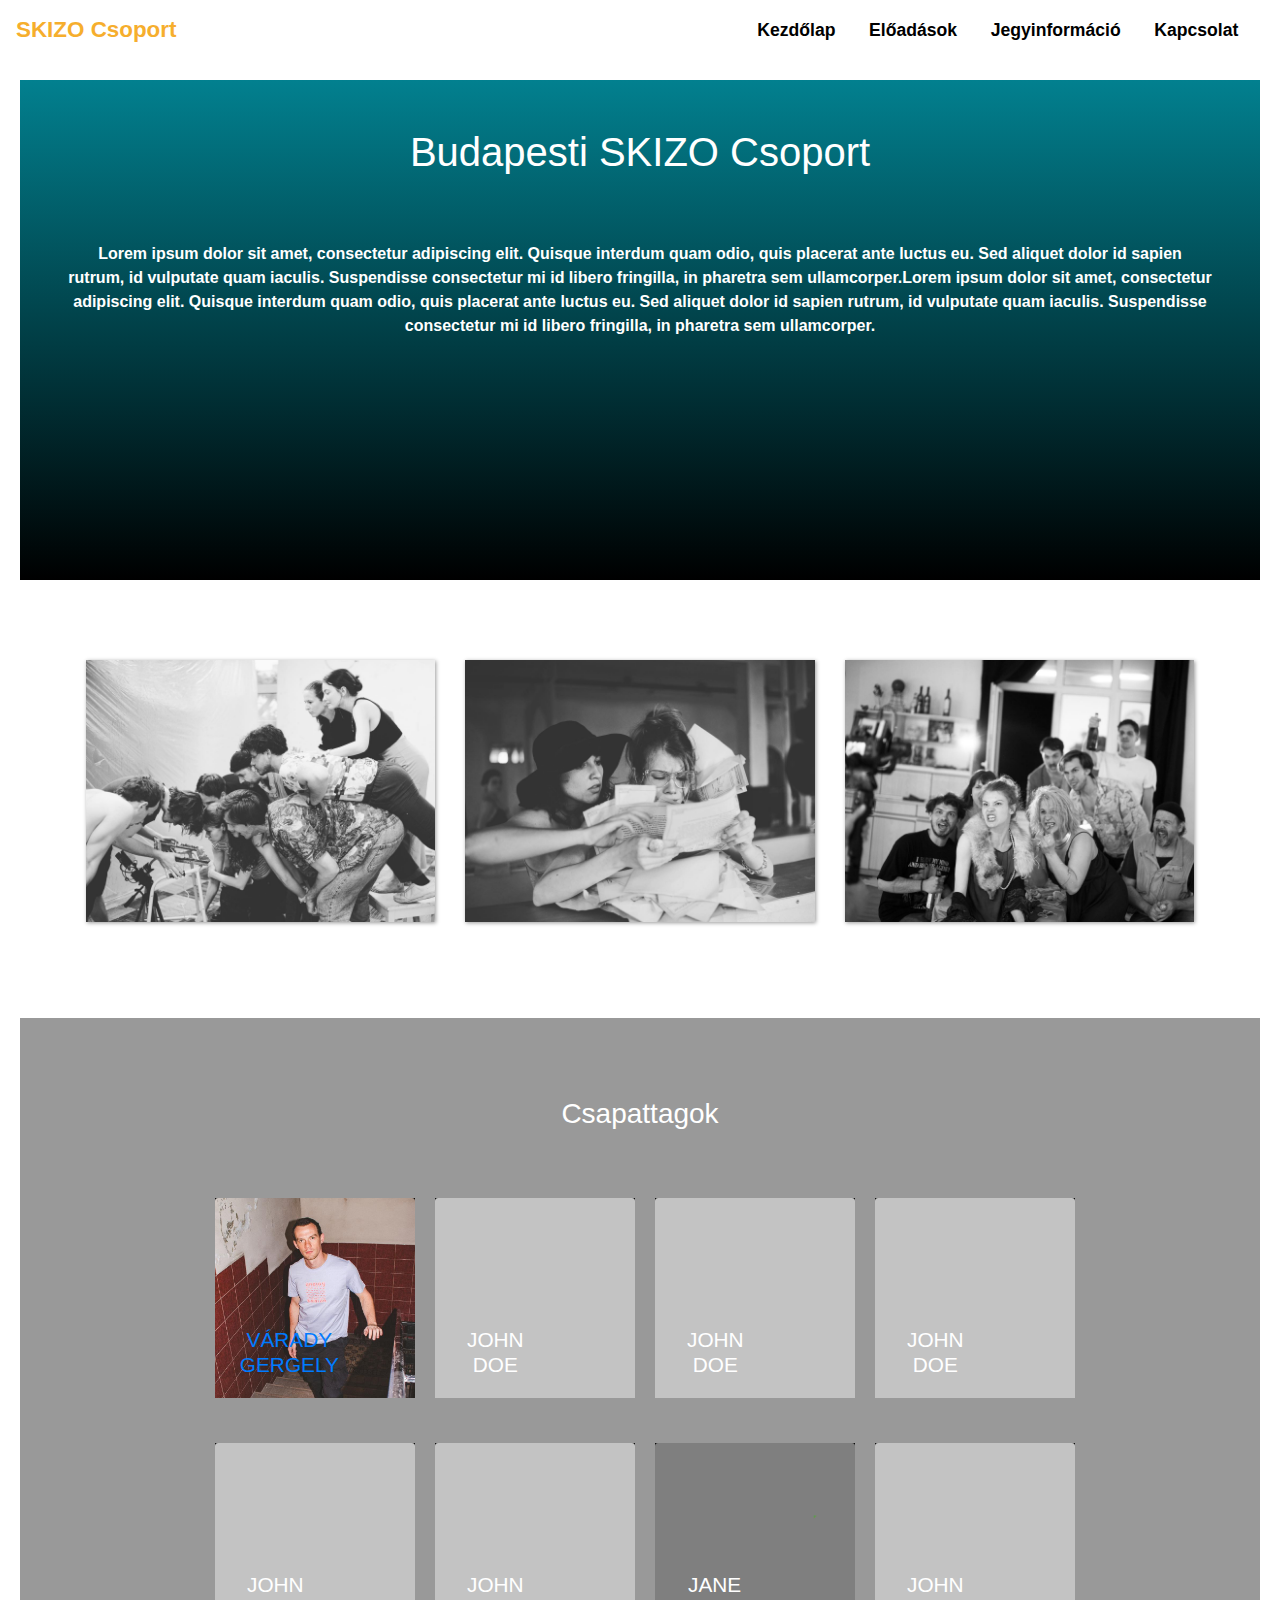
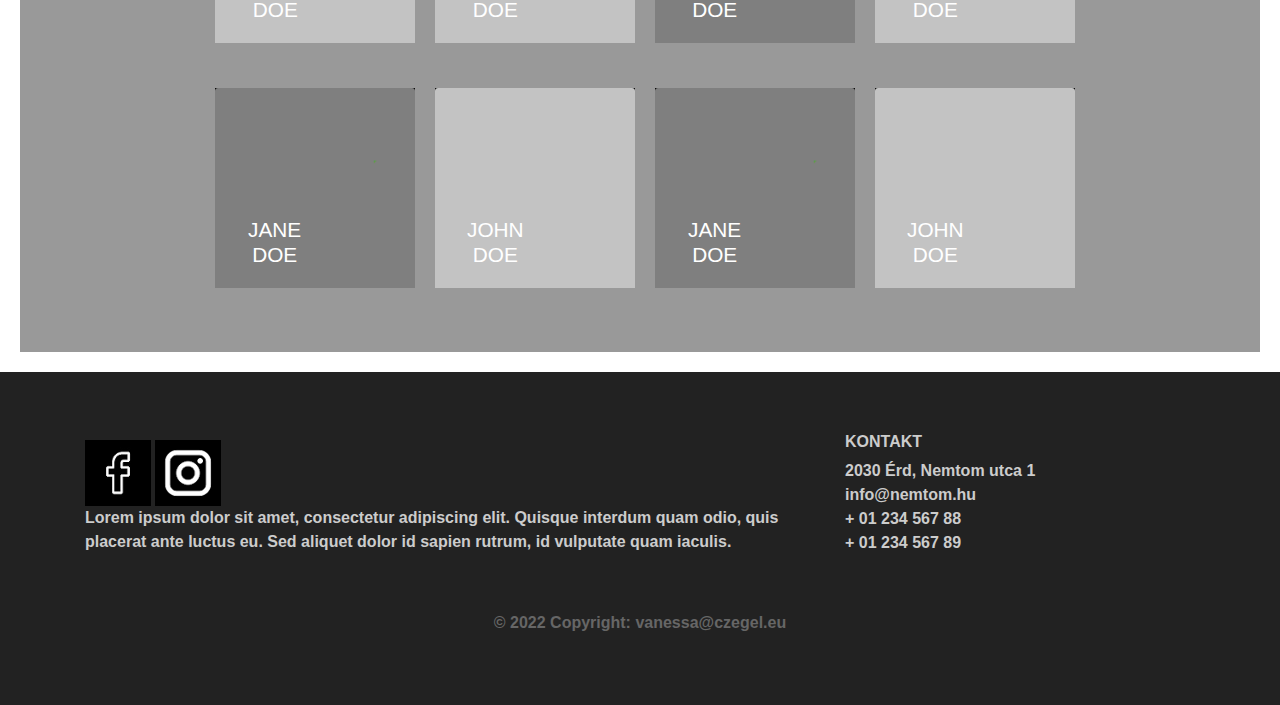
==== commit 8bc59979: "2.0" ====
--- a/index.html
+++ b/index.html
@@ -25,11 +25,8 @@
             <div class="collapse navbar-collapse " id="main-navigation">
                 <ul class="navbar-nav">
                     <li class="nav-item">
-                        <a class="nav-link" href="index.html">Kezdőlap</a>
+                        <a class="nav-link " href="index.html">Kezdőlap</a>
                     </li>
-                    <!-- <li class="nav-item">
-                        <a class="nav-link" href="rolunk.html">Rólunk</a>
-                    </li> -->
                     <li class="nav-item">
                         <a class="nav-link" href="eloadasok.html">Előadások</a>
                     </li>
@@ -47,11 +44,11 @@
 
         <!-- Background image -->
         <div class="p-5 text-center bg-image" style=" background: rgb(2,128,143);
-            background: linear-gradient(0deg, rgba(246,174,45,1) 0%, rgba(2,128,143,1) 100%); height: 500px;">
+            background: linear-gradient(0deg, rgba(0,0,0,1) 0%, rgba(2,128,143,1) 100%); height: 500px; margin: 20px;">
             <div class="mask">
                 <div class="d-flex justify-content-center align-items-center h-100">
                     <div class="text-white">
-                        <h1 class="mb-3" style="padding-bottom: 50px;">Üdvözöllek Itt, hogy vagy?</h1>
+                        <h1 class="mb-3" style="padding-bottom: 50px; color: white;">Budapesti SKIZO Csoport</h1>
                         <p class="mb-3 p-color">Lorem ipsum dolor sit amet, consectetur adipiscing elit. Quisque
                             interdum quam
                             odio, quis placerat ante luctus eu. Sed aliquet dolor id sapien rutrum, id vulputate quam
@@ -71,46 +68,34 @@
         <div class="row">
             <div class="col-lg-4 col-md-4 col-sm-6">
                 <!-- <h3 class="feature-title">Lorem ipsum</h3> -->
-                <img src="images/pic1.png" class="img-fluid">
+                <img src="images/pic7.png" class="img-fluid">
                 <!-- <p>Lorem ipsum dolor sit amet, consectetur adipiscing elit. Quisque interdum quam odio, quis
                     placerat
                     ante luctus eu.</p> -->
             </div>
             <div class="col-lg-4 col-md-4 col-sm-6">
                 <!-- <h3 class="feature-title">Lorem ipsum</h3> -->
-                <img src="images/pic2.png" class="img-fluid">
+                <img src="images/pic6.png" class="img-fluid">
                 <!-- <p>Lorem ipsum dolor sit amet, consectetur adipiscing elit. Quisque interdum quam odio, quis
                     placerat
                     ante luctus eu.</p> -->
             </div>
             <div class="col-lg-4 col-md-4 col-sm-6">
                 <!-- <h3 class="feature-title">Lorem ipsum</h3> -->
-                <img src="images/pic3.png" class="img-fluid">
+                <img src="images/pic5.png" class="img-fluid">
                 <!-- <p>Lorem ipsum dolor sit amet, consectetur adipiscing elit. Quisque interdum quam odio, quis
                     placerat
                     ante luctus eu.</p> -->
             </div>
-
+ 
         </div>
     </div>
-    <!-- 
-
-          
-          <div class="content">
-            <div>
-              <h2>Image Title</h2>
-              <p>Lorem ipsum dolor sit amet consectetur adipisicing elit. Commodi accusamus molestias quidem iusto.
-              </p>
-
-        </div> -->
-
-
-
-    <div class="background">
+
+    <div class="background" style="margin: 20px;">
         <div class="team">
             <h3 class="worker-title">Csapattagok</h3>
             <div class="container">
-                
+
                 <div class="row">
                     <div class="card col-lg-3 col-md-4 col-sm-12 text-center">
                         <div class="box">
@@ -119,8 +104,66 @@
                             </div>
                             <div class="card-body">
                                 <div class="content">
-                                    <h4 class="card-title">Várady Gergely</h4>
+                                    <a href="gergo.html">
+                                        <h4 class="card-title">Várady Gergely</h4>
+                                    </a>
                                     <p class="card-text">Színész</p>
+                                </div>
+                            </div>
+                        </div>
+                    </div>
+
+                    <div class="card col-lg-3 col-md-4 col-sm-12 text-center">
+                        <div class="box">
+                            <div class="imgBx">
+                                <img class="card-img-top " src="images/team-image-2.png" alt="Card image">
+                            </div>
+                            <div class="card-body">
+                                <div class="content">
+                                    <h4 class="card-title">John Doe</h4>
+                                    <p class="card-text">Job Description</p>
+                                </div>
+                            </div>
+                        </div>
+                    </div>
+
+                    <div class="card col-lg-3 col-md-4 col-sm-12 text-center">
+                        <div class="box">
+                            <div class="imgBx">
+                                <img class="card-img-top " src="images/team-image-2.png" alt="Card image">
+                            </div>
+                            <div class="card-body">
+                                <div class="content">
+                                    <h4 class="card-title">John Doe</h4>
+                                    <p class="card-text">Job Description</p>
+                                </div>
+                            </div>
+                        </div>
+                    </div>
+
+                    <div class="card col-lg-3 col-md-4 col-sm-12 text-center">
+                        <div class="box">
+                            <div class="imgBx">
+                                <img class="card-img-top " src="images/team-image-2.png" alt="Card image">
+                            </div>
+                            <div class="card-body">
+                                <div class="content">
+                                    <h4 class="card-title">John Doe</h4>
+                                    <p class="card-text">Job Description</p>
+                                </div>
+                            </div>
+                        </div>
+                    </div>
+
+                    <div class="card col-lg-3 col-md-4 col-sm-12 text-center">
+                        <div class="box">
+                            <div class="imgBx">
+                                <img class="card-img-top " src="images/team-image-2.png" alt="Card image">
+                            </div>
+                            <div class="card-body">
+                                <div class="content">
+                                    <h4 class="card-title">John Doe</h4>
+                                    <p class="card-text">Job Description</p>
                                 </div>
                             </div>
                         </div>
@@ -233,9 +276,10 @@
             <div class="row">
                 <div class="col-lg-8 col-md-8 col-sm-12">
                     <h6 class="text-uppercase font-weight-bold"></h6>
-                    <p>Lorem ipsum dolor sit amet, consectetur adipiscing elit. Quisque interdum quam odio, quis
-                        placerat ante luctus eu. Sed aliquet dolor id sapien rutrum, id vulputate quam iaculis.
-                    </p>
+                    <a href="https://www.facebook.com/profile.php?id=100087747294655"><img src="images/face.png" alt=""
+                            style="width:9%;"></a>
+                    <a href="https://instagram.com/budapesti_skizo_csoport?igshid=YmMyMTA2M2Y="><img src="images/ig.png"
+                            alt="" style="width:9%;"></a>
                     <p>Lorem ipsum dolor sit amet, consectetur adipiscing elit. Quisque interdum quam odio, quis
                         placerat ante luctus eu. Sed aliquet dolor id sapien rutrum, id vulputate quam iaculis.
                     </p>
@@ -249,7 +293,7 @@
                     </p>
                 </div>
             </div>
-            <div class="footer-copyright text-center">© 2022 Copyright: Vanessza Czégel</div>
+            <div class="footer-copyright text-center">© 2022 Copyright: vanessa@czegel.eu </div>
     </footer>
 
 
